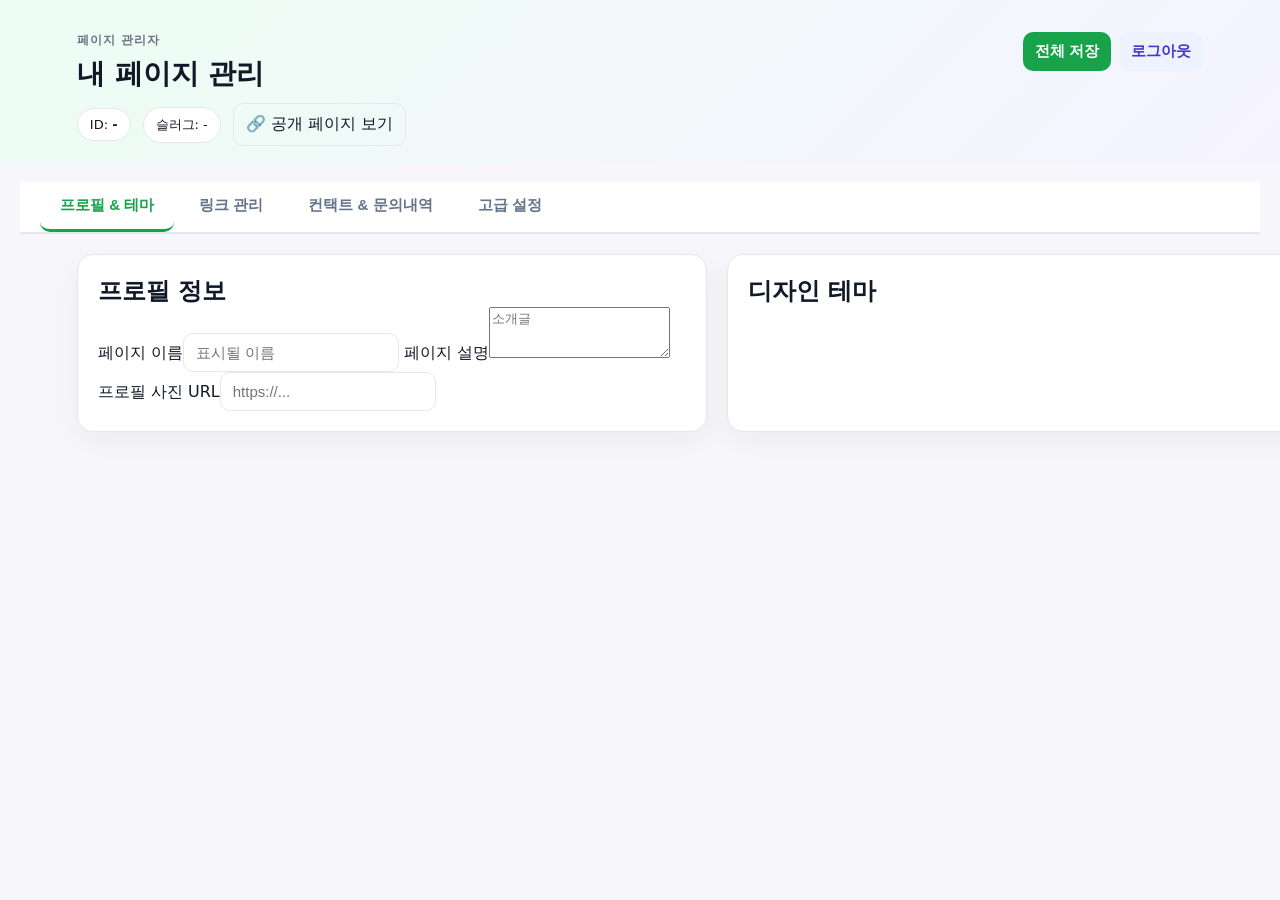
==== public/admin.html @ 9d615775 "fix: 체크리스트 세부 항목 추가 및 오타 수정" ====
<!DOCTYPE html>
<html lang="ko">
<head>
    <meta charset="UTF-8">
    <meta name="viewport" content="width=device-width, initial-scale=1.0">
    <title>페이지 관리자 센터</title>
    <link rel="stylesheet" href="css/style.css">
    <script src="/config.js"></script>
    <style>
        .admin-tabs { display: flex; gap: 5px; margin: 20px auto; max-width: 1200px; padding: 0 20px; border-bottom: 2px solid #e2e8f0; position: sticky; top: 0; background: #fff; z-index: 100; }
        .tab-btn { padding: 14px 20px; border: none; background: none; cursor: pointer; font-weight: 600; color: #64748b; border-bottom: 3px solid transparent; transition: all 0.2s; }
        .tab-btn:hover { color: #16a34a; }
        .tab-btn.active { color: #16a34a; border-bottom: 3px solid #16a34a; }
        .tab-content { display: none; animation: fadeIn 0.3s ease; }
        .tab-content.active { display: block; }
        @keyframes fadeIn { from { opacity: 0; transform: translateY(5px); } to { opacity: 1; } }
        .grid-container { display: grid; grid-template-columns: 1fr 1fr; gap: 20px; }
        @media (max-width: 768px) { .grid-container { grid-template-columns: 1fr; } }
    </style>
</head>
<body data-page-role="page-admin" class="page-admin">
    <header class="page-hero">
        <div>
            <p class="eyebrow">페이지 관리자</p>
            <h1 id="admin-page-title">내 페이지 관리</h1>
            <div class="page-context">
                <span class="badge">ID: <strong id="current-page-id">-</strong></span>
                <span class="badge" id="current-slug-badge">슬러그: -</span>
                <a id="public-link" class="ghost-link" href="#" target="_blank">🔗 공개 페이지 보기</a>
                <span id="env-badge" class="env-badge" style="display: none;"></span>
            </div>
        </div>
        <div class="hero-cta">
            <button class="primary" onclick="savePage()">전체 저장</button>
            <button class="secondary" onclick="logout()">로그아웃</button>
        </div>
    </header>

    <div id="save-status" class="alert" style="display: none;"></div>

    <nav class="admin-tabs">
        <button class="tab-btn active" onclick="switchTab('tab-profile')">프로필 & 테마</button>
        <button class="tab-btn" onclick="switchTab('tab-links')">링크 관리</button>
        <button class="tab-btn" onclick="switchTab('tab-contact')">컨택트 & 문의내역</button>
        <button class="tab-btn" onclick="switchTab('tab-advanced')">고급 설정</button>
    </nav>

    <main class="layout">
        <section id="tab-profile" class="tab-content active">
            <div class="grid-container">
                <section class="card profile-edit">
                    <div class="card-header"><h2>프로필 정보</h2></div>
                    <div class="form-stack">
                        <label>페이지 이름</label><input id="name" placeholder="표시될 이름">
                        <label>페이지 설명</label><textarea id="desc" rows="3" placeholder="소개글"></textarea>
                        <label>프로필 사진 URL</label><input id="photo" placeholder="https://...">
                    </div>
                </section>
                <section class="card theme-card">
                    <div class="card-header"><h2>디자인 테마</h2></div>
                    <div id="theme-options" class="theme-grid"></div>
                </section>
            </div>
        </section>

        <section id="tab-links" class="tab-content">
            <section class="card link-management">
                <div class="card-header"><h2>링크 목록</h2></div>
                <div class="platform-link-box">
                    <div id="platform-selector" class="platform-selector"></div>
                    <div class="platform-inputs">
                        <input id="platformHandle" placeholder="아이디"><input id="platformLinkName" placeholder="이름">
                        <button onclick="addPlatformLink()">플랫폼 추가</button>
                    </div>
                </div>
                <ul id="link-list" class="link-list"></ul>
            </section>
        </section>

        <section id="tab-contact" class="tab-content">
            <div class="grid-container">
                <section class="card contact-card">
                    <div class="card-header"><h2>문의 폼 설정</h2></div>
                    <div class="contact-settings form-stack">
                        <label class="inline-toggle"><input id="contactEnabled" type="checkbox"> <b>문의 섹션 활성화</b></label>
                        <input id="contactFormTitle" placeholder="폼 제목">
                        <input id="contactWebhook" placeholder="웹훅 URL">
                    </div>
                    <div class="card-header" style="margin-top: 20px;"><h3>폼 필드 구성</h3></div>
                    <div id="contact-schema-list" class="contact-schema-list"></div>
                    <form id="new-contact-field-form" class="form-stack" style="margin-top: 10px; border-top: 1px dashed #e5e7eb; padding-top: 10px;">
                        <div class="inline-inputs">
                            <input id="new-field-label" placeholder="필드 라벨 (예: 연락처)" required>
                            <select id="new-field-type">
                                <option value="text">Text</option>
                                <option value="email">Email</option>
                                <option value="tel">Tel</option>
                                <option value="url">URL</option>
                                <option value="textarea">Textarea</option>
                            </select>
                            <button type="submit">필드 추가</button>
                        </div>
                    </form>
                </section>
                <section class="card" id="contact-inbox-card">
                    <div class="card-header"><h2>문의 내역</h2></div>
                    <ul id="contact-submission-list" class="contact-submission-list"></ul>
                </section>
            </div>
        </section>

        <section id="tab-advanced" class="tab-content">
            <section class="card slug-card">
                <h2>슬러그 관리</h2>
                <input id="primary-slug-input" placeholder="대표 슬러그">
                <div id="slug-chip-list" class="pill-list"></div>
            </section>
        </section>
    </main>

    <script src="js/platforms.js"></script>
    <script src="js/script.js?v=2"></script>
</body>
</html>
---- public/css/style.css ----
body {
    font-family: "Noto Sans KR", "Inter", system-ui, -apple-system, sans-serif;
    margin: 0;
    padding: 0;
    background-color: #f7f7fb;
    color: #111827;
}
/* 탭 버튼 스타일 */
.admin-tabs {
    display: flex;
    gap: 10px;
    border-bottom: 2px solid #eee;
    margin-bottom: 20px;
    position: sticky; /* 상단 고정 */
    top: 0;
    background: white;
    z-index: 100;
    padding-top: 10px;
}

.tab-btn {
    padding: 10px 20px;
    border: none;
    background: none;
    cursor: pointer;
    font-weight: bold;
    color: #666;
}

.tab-btn.active {
    color: #16a34a; /* 강조 색상 */
    border-bottom: 3px solid #16a34a;
}

/* 콘텐츠 표시/숨김 */
.tab-content {
    display: none;
}

.tab-content.active {
    display: block;
}
.theme-scope {
    --theme-page-bg: #f7f7fb;
    --theme-card-bg: linear-gradient(145deg, #ffffff, #f9fafb);
    --theme-card-border: #e5e7eb;
    --theme-text: #0f172a;
    --theme-muted: #6b7280;
    --theme-accent: #16a34a;
    --theme-accent-strong: #065f46;
    --theme-link-bg: linear-gradient(135deg, #10b981, #16a34a);
    --theme-link-text: #ffffff;
    --theme-link-border: transparent;
    --theme-link-shadow: 0 12px 24px rgba(15, 23, 42, 0.15);
    --theme-card-shadow: 0 16px 40px rgba(15, 23, 42, 0.12);
    --theme-contact-bg: #f8fafc;
    --theme-contact-border: #e5e7eb;
}

.theme-scope.theme-midnight {
    --theme-page-bg: #0b1220;
    --theme-card-bg: linear-gradient(145deg, #0f172a, #0b1220);
    --theme-card-border: #1f2937;
    --theme-text: #e5e7eb;
    --theme-muted: #94a3b8;
    --theme-accent: #22d3ee;
    --theme-accent-strong: #0ea5e9;
    --theme-link-bg: linear-gradient(135deg, #22d3ee, #0ea5e9);
    --theme-link-text: #081018;
    --theme-link-border: #164e63;
    --theme-link-shadow: 0 14px 30px rgba(34, 211, 238, 0.18);
    --theme-card-shadow: 0 18px 36px rgba(0, 0, 0, 0.3);
    --theme-contact-bg: #111827;
    --theme-contact-border: #1f2937;
}

.theme-scope.theme-sunset {
    --theme-page-bg: #fff7ed;
    --theme-card-bg: linear-gradient(145deg, #fff7ed, #fef3c7);
    --theme-card-border: #fed7aa;
    --theme-text: #7c2d12;
    --theme-muted: #b45309;
    --theme-accent: #f97316;
    --theme-accent-strong: #c2410c;
    --theme-link-bg: linear-gradient(135deg, #fb923c, #f97316);
    --theme-link-text: #331103;
    --theme-link-border: #fdba74;
    --theme-link-shadow: 0 14px 28px rgba(249, 115, 22, 0.2);
    --theme-card-shadow: 0 18px 40px rgba(249, 115, 22, 0.18);
    --theme-contact-bg: #fffaf0;
    --theme-contact-border: #fed7aa;
}

.theme-scope.theme-mint {
    --theme-page-bg: #ecfeff;
    --theme-card-bg: linear-gradient(145deg, #ecfeff, #f0fdfa);
    --theme-card-border: #a5f3fc;
    --theme-text: #042f2e;
    --theme-muted: #0f766e;
    --theme-accent: #14b8a6;
    --theme-accent-strong: #0d9488;
    --theme-link-bg: linear-gradient(135deg, #34d399, #14b8a6);
    --theme-link-text: #022c22;
    --theme-link-border: #99f6e4;
    --theme-link-shadow: 0 14px 30px rgba(20, 184, 166, 0.2);
    --theme-card-shadow: 0 18px 40px rgba(45, 212, 191, 0.18);
    --theme-contact-bg: #e0f2fe;
    --theme-contact-border: #a5f3fc;
}

main {
    width: 100%;
}

h1, h2, h3 {
    color: #111827;
    margin: 0;
}

p {
    margin: 0;
}

input, button, select {
    padding: 10px 12px;
    font-size: 15px;
    border-radius: 10px;
    border: 1px solid #e5e7eb;
    outline: none;
    transition: border-color 0.2s ease, box-shadow 0.2s ease;
}

input:focus, select:focus {
    border-color: #4caf50;
    box-shadow: 0 0 0 3px rgba(76, 175, 80, 0.2);
}

button {
    background-color: #4CAF50;
    color: #fff;
    border: none;
    cursor: pointer;
    font-weight: 600;
}

button.secondary {
    background: #eef2ff;
    color: #4338ca;
}

button.primary {
    background: #16a34a;
    color: #fff;
}

button.ghost,
.ghost-link {
    background: transparent;
    border: 1px solid #e5e7eb;
    color: #111827;
}

button:hover,
.ghost-link:hover {
    filter: brightness(0.95);
}

.page-hero {
    display: flex;
    justify-content: space-between;
    align-items: flex-start;
    gap: 20px;
    padding: 32px 6vw 16px;
    background: linear-gradient(135deg, #ecfdf3, #f5f3ff);
}

.page-hero h1 {
    font-size: 28px;
    margin: 6px 0;
}

.eyebrow {
    letter-spacing: 0.08em;
    text-transform: uppercase;
    color: #6b7280;
    font-size: 12px;
    font-weight: 700;
}

.subtitle {
    color: #4b5563;
    margin-top: 4px;
}

.page-context {
    display: flex;
    flex-wrap: wrap;
    gap: 12px;
    align-items: center;
    margin-top: 10px;
}

.badge {
    background: #fff;
    border: 1px solid #e5e7eb;
    border-radius: 999px;
    padding: 8px 12px;
    font-size: 13px;
    color: #111827;
}

.env-badge {
    display: inline-flex;
    align-items: center;
    gap: 8px;
    padding: 6px 10px;
    border: 1px solid #d1d5db;
    border-radius: 999px;
    background: #f8fafc;
    color: #0f172a;
    font-weight: 600;
    font-size: 12px;
}

.env-badge .env-dot {
    width: 8px;
    height: 8px;
    border-radius: 50%;
    background: #16a34a;
    box-shadow: 0 0 0 2px #dcfce7;
}

.api-card {
    margin: 16px 6vw 0;
    padding: 16px;
}

.api-debug-header {
    display: flex;
    align-items: center;
    justify-content: space-between;
    gap: 12px;
    margin-bottom: 10px;
}

.api-debug-actions {
    display: flex;
    gap: 8px;
}

.api-debug-list {
    display: flex;
    flex-direction: column;
    gap: 10px;
}

.api-debug-row {
    display: flex;
    align-items: center;
    justify-content: space-between;
    gap: 12px;
    border: 1px dashed #e5e7eb;
    border-radius: 12px;
    padding: 10px 12px;
    background: #f9fafb;
}

.api-debug-row .env-dot {
    width: 10px;
    height: 10px;
    box-shadow: none;
}

.api-debug-row .env-dot.ok {
    background: #16a34a;
}

.api-debug-row .env-dot.fail {
    background: #ef4444;
}

.api-debug-row.active {
    border-color: #2563eb;
    background: #eef2ff;
}

.api-debug-label {
    flex: 1;
    display: flex;
    flex-direction: column;
    gap: 4px;
    font-size: 14px;
    color: #1f2937;
}

.badge.muted {
    background: #f3f4f6;
    color: #4b5563;
}

.ghost-link {
    padding: 10px 12px;
    border-radius: 10px;
    text-decoration: none;
    display: inline-flex;
    align-items: center;
    gap: 6px;
}

.layout {
    display: grid;
    grid-template-columns: repeat(auto-fit, minmax(320px, 1fr));
    gap: 18px;
    padding: 0 6vw 40px;
}

.card {
    background: #fff;
    border: 1px solid #e5e7eb;
    border-radius: 16px;
    box-shadow: 0 10px 30px rgba(17, 24, 39, 0.05);
    padding: 20px;
}

.card-header {
    display: flex;
    align-items: flex-start;
    justify-content: space-between;
    gap: 12px;
    flex-wrap: wrap;
}

.form-grid {
    display: grid;
    grid-template-columns: repeat(auto-fit, minmax(220px, 1fr));
    gap: 12px;
    margin-top: 12px;
}

.inline-inputs {
    display: grid;
    grid-template-columns: repeat(auto-fit, minmax(160px, 1fr));
    gap: 8px;
    width: min(720px, 100%);
}

.preview-card .preview {
    display: grid;
    grid-template-columns: repeat(auto-fit, minmax(240px, 1fr));
    align-items: flex-start;
    gap: 16px;
    border: 1px solid var(--theme-card-border);
    border-radius: 16px;
    padding: 16px;
    background: var(--theme-page-bg);
}

.preview.theme-scope .user-card {
    width: 100%;
}

.profile {
    text-align: center;
}

.profile-photo {
    border-radius: 50%;
    width: 120px;
    height: 120px;
    object-fit: cover;
    background: #f3f4f6;
}

.profile-description {
    color: #4b5563;
    margin-top: 8px;
    min-height: 24px;
}

.help-text {
    font-size: 12px;
    color: #6b7280;
    margin: 4px 0 0;
}

.status-banner {
    margin: 0 6vw 16px;
    padding: 12px 14px;
    border-radius: 12px;
    border: 1px solid #e5e7eb;
    background: #f8fafc;
    color: #0f172a;
    font-weight: 600;
}

.status-banner.success {
    border-color: #16a34a;
    background: #ecfdf3;
    color: #065f46;
}

.status-banner.error {
    border-color: #ef4444;
    background: #fef2f2;
    color: #991b1b;
}

.status-banner.info {
    border-color: #cbd5e1;
    background: #eef2ff;
    color: #312e81;
}

.status-banner.warning {
    border-color: #f59e0b;
    background: #fffbeb;
    color: #92400e;
}

.platform-selector {
    display: grid;
    grid-template-columns: repeat(auto-fit, minmax(48px, 1fr));
    gap: 8px;
    margin: 10px 0;
}

.platform-button {
    display: flex;
    align-items: center;
    justify-content: center;
    flex-direction: column;
    gap: 4px;
    padding: 8px 6px;
    border: 1px solid #ddd;
    border-radius: 8px;
    background: #fff;
    cursor: pointer;
    font-size: 18px;
    transition: border-color 0.2s, box-shadow 0.2s, background-color 0.2s;
}

.platform-button .platform-icon {
    width: 28px;
    height: 28px;
    object-fit: contain;
}

.platform-button .platform-button-label {
    font-size: 12px;
    color: #444;
    display: none;
}

.platform-button:hover {
    border-color: #4CAF50;
    box-shadow: 0 2px 4px rgba(0, 0, 0, 0.08);
}

.platform-button.active {
    border-color: #4CAF50;
    background-color: #e8f5e9;
}

.platform-inputs {
    display: grid;
    grid-template-columns: 1fr 1fr auto;
    gap: 8px;
    align-items: center;
}

.platform-link-box,
.custom-link-box {
    border: 1px solid #eee;
    border-radius: 8px;
    padding: 10px;
    background: #fff;
    margin: 8px 0;
}

.link-row .platform-label {
    min-width: 80px;
    font-weight: bold;
}

.platform-label {
    display: inline-flex;
    align-items: center;
    gap: 6px;
}

.platform-icon-small {
    width: 18px;
    height: 18px;
    object-fit: contain;
}

.platform-icon-fallback {
    display: inline-flex;
    align-items: center;
    justify-content: center;
}

.link-with-icon {
    display: inline-flex;
    align-items: center;
    gap: 8px;
}

.link-icon {
    width: 18px;
    height: 18px;
    object-fit: contain;
}

.link-row {
    display: flex;
    flex-direction: column;
    align-items: stretch;
    gap: 10px;
    margin: 8px 0;
    padding: 12px;
    border: 1px solid #e5e7eb;
    border-radius: 12px;
    background: #fff;
    transition: transform 0.18s ease, box-shadow 0.18s ease, background-color 0.18s ease, border-color 0.18s ease;
}

.link-list.drag-active .link-row,
#link-list.drag-active .link-row,
#sa-link-list.drag-active .link-row {
    transition: transform 0.18s ease, box-shadow 0.18s ease, background-color 0.18s ease, border-color 0.18s ease;
}

.link-row.dragging {
    opacity: 0.72;
    border-color: #c4d4ff;
    background: #eef2ff;
    box-shadow: 0 12px 20px rgba(76, 124, 248, 0.12);
    transform: scale(1.01);
}

.link-row.dragging .reorder-buttons {
    opacity: 0.5;
}

.link-row.drag-over {
    border-style: dashed;
    border-color: #22c55e;
    background: #f0fdf4;
    box-shadow: 0 10px 18px rgba(34, 197, 94, 0.08);
}

.link-row.drag-over[data-direction="down"] {
    transform: translateY(10px);
}

.link-row.drag-over[data-direction="up"] {
    transform: translateY(-10px);
}

.reorder-buttons {
    display: inline-flex;
    gap: 6px;
}

.reorder-buttons button {
    padding: 6px 10px;
    font-size: 13px;
    background-color: #f3f4f6;
    color: #111827;
    border-radius: 8px;
}

.inline-inputs input,
.link-row input {
    min-width: 140px;
}

.link-row-header {
    display: flex;
    align-items: center;
    gap: 12px;
    justify-content: space-between;
}

.link-row-meta {
    display: inline-flex;
    align-items: center;
    gap: 8px;
    padding: 6px 10px;
    background: #f8fafc;
    border-radius: 10px;
    font-weight: 600;
}

.link-row-fields {
    display: grid;
    gap: 8px;
}

.link-row-actions {
    display: flex;
    align-items: center;
    gap: 10px;
    flex-wrap: wrap;
}

.pill-button,
.link-row-actions a {
    display: inline-flex;
    align-items: center;
    justify-content: center;
    gap: 6px;
    padding: 8px 12px;
    border-radius: 10px;
    text-decoration: none;
    font-weight: 600;
}

.link-row-actions a {
    background: #eef2ff;
    color: #4338ca;
}

.pill-button.danger {
    background: #fee2e2;
    color: #991b1b;
    border: 1px solid #fecaca;
}

.pill-button.secondary {
    background: #ecfdf3;
    color: #15803d;
    border: 1px solid #bbf7d0;
}

.link-list-title {
    margin-top: 10px;
    margin-bottom: 4px;
    color: #333;
}

.custom-icon-preview {
    width: 24px;
    height: 24px;
    object-fit: contain;
    border-radius: 4px;
}

.hero-cta {
    display: flex;
    gap: 8px;
}

ul.link-list,
ul#links-list,
ul#link-list,
ul#sa-link-list,
ul#pages,
ul#sa-slug-list {
    list-style: none;
    padding: 0;
    margin: 12px 0 0;
}

.link-list li,
#link-list li,
#sa-link-list li,
#sa-slug-list li {
    background: #f9fafb;
    border: 1px solid #e5e7eb;
    border-radius: 12px;
    padding: 10px;
}

.links h3 {
    text-align: left;
    margin-bottom: 6px;
}

.links ul {
    padding: 0;
}

.links li {
    list-style: none;
    margin: 6px 0;
}

.page-list {
    display: grid;
    grid-template-columns: 2fr 1fr;
    gap: 16px;
    padding: 0 6vw 40px;
}

.page-list .card {
    grid-column: span 2;
}

.page-list .card.page-listing {
    grid-column: span 1;
}

.page-list .card.page-form {
    grid-column: span 1;
}

.import-card {
    grid-column: span 2;
}

.bulk-upload-controls {
    display: flex;
    flex-wrap: wrap;
    gap: 10px;
    align-items: center;
    margin: 10px 0;
}

.bulk-upload-controls input[type="file"] {
    padding: 8px;
}

.bulk-preview {
    border: 1px dashed #cbd5e1;
    background: #f8fafc;
    border-radius: 12px;
    padding: 12px;
    margin-top: 8px;
}

.bulk-preview table {
    width: 100%;
    border-collapse: collapse;
    margin-top: 8px;
    font-size: 14px;
}

.bulk-preview th,
.bulk-preview td {
    border-bottom: 1px solid #e5e7eb;
    padding: 6px;
    text-align: left;
}

.bulk-preview tr:last-child td {
    border-bottom: none;
}

#pages li {
    display: flex;
    flex-direction: column;
    gap: 6px;
    align-items: flex-start;
    background: #fff;
    border: 1px solid #e5e7eb;
    border-radius: 12px;
    padding: 12px;
    margin-bottom: 10px;
}

.page-meta {
    display: flex;
    flex-wrap: wrap;
    gap: 8px;
    align-items: center;
}

.plan-badge {
    padding: 4px 8px;
    background: #ecfdf3;
    border: 1px solid #bbf7d0;
    border-radius: 999px;
    color: #166534;
    font-size: 12px;
}

.page-actions {
    display: flex;
    gap: 8px;
    flex-wrap: wrap;
}

.preview-link {
    color: #0f172a;
    background: #f8fafc;
    border: 1px solid #e2e8f0;
    border-radius: 10px;
    padding: 8px 10px;
    text-decoration: none;
}

.page-admin header nav ul {
    list-style: none;
    padding: 0;
}

header {
    padding: 20px 6vw;
}

.login-form,
.profile-edit,
.page-creation,
.ads-management,
.link-management,
.links,
.profile {
    text-align: left;
}

.login-form {
    display: grid;
    gap: 10px;
    max-width: 360px;
    margin: 20px auto;
}

.login-actions {
    display: flex;
    flex-wrap: wrap;
    gap: 8px;
}

.login-actions button {
    flex: 1 1 180px;
}

.oauth-actions {
    display: flex;
    flex-wrap: wrap;
    gap: 8px;
}

.code-block {
    background: #0b1727;
    color: #e5e7eb;
    padding: 12px;
    border-radius: 10px;
    font-family: "JetBrains Mono", "Fira Code", monospace;
    overflow-x: auto;
    margin-top: 4px;
    white-space: pre-wrap;
}

.page-list-controls {
    display: flex;
    justify-content: flex-end;
    margin-bottom: 8px;
}

.pagination {
    display: flex;
    align-items: center;
    justify-content: center;
    gap: 12px;
    margin-top: 12px;
}

.pagination button[disabled] {
    opacity: 0.5;
    cursor: not-allowed;
}

/* User page (link-in-bio) */
body.user-view {
    min-height: 100vh;
    background: var(--theme-page-bg);
    display: flex;
    justify-content: center;
    align-items: center;
    padding: 32px 16px 40px;
    color: var(--theme-text);
}

.user-shell {
    width: min(720px, 100%);
}

.user-card {
    background: var(--theme-card-bg);
    border-radius: 24px;
    padding: 28px;
    box-shadow: var(--theme-card-shadow);
    display: flex;
    flex-direction: column;
    gap: 18px;
    align-items: center;
    text-align: center;
    border: 1px solid var(--theme-card-border);
}

.user-header h1 {
    font-size: 24px;
    margin: 0;
    color: var(--theme-text);
}

.user-profile {
    display: flex;
    flex-direction: column;
    align-items: center;
    gap: 10px;
}

.user-avatar {
    width: 120px;
    height: 120px;
    border-radius: 50%;
    object-fit: cover;
    border: 4px solid rgba(255, 255, 255, 0.8);
    box-shadow: var(--theme-card-shadow);
}

.user-links {
    width: 100%;
}

.user-links h3 {
    margin-bottom: 10px;
    color: var(--theme-text);
}

.link-stack {
    list-style: none;
    padding: 0;
    margin: 0;
    display: flex;
    flex-direction: column;
    gap: 12px;
}

.link-stack .link-with-icon {
    background: var(--theme-link-bg);
    color: var(--theme-link-text);
    padding: 14px 16px;
    border-radius: 14px;
    display: inline-flex;
    align-items: center;
    justify-content: center;
    gap: 10px;
    text-decoration: none;
    font-weight: 700;
    letter-spacing: 0.01em;
    box-shadow: var(--theme-link-shadow);
    transition: transform 0.15s ease, box-shadow 0.15s ease;
    width: 100%;
      box-sizing: border-box;
    border: 1px solid var(--theme-link-border);
}

.link-stack .link-with-icon:hover {
    transform: translateY(-2px);
    box-shadow: 0 18px 32px rgba(15, 23, 42, 0.18);
}

.user-footer {
    color: var(--theme-muted);
    font-size: 13px;
}

.link-privacy {
    display: inline-flex;
    align-items: center;
    gap: 6px;
    font-size: 12px;
    color: #4b5563;
}

.link-privacy input {
    width: 14px;
    height: 14px;
}

.pill-list {
    display: flex;
    flex-wrap: wrap;
    gap: 8px;
    margin-top: 10px;
}

.pill {
    display: inline-flex;
    align-items: center;
    gap: 6px;
    background: #eef2ff;
    border: 1px solid #e5e7eb;
    color: #4338ca;
    border-radius: 999px;
    padding: 6px 10px;
    font-size: 13px;
}

.pill button {
    border: none;
    background: transparent;
    color: #6b7280;
    cursor: pointer;
}

.usage-card .usage-meter {
    margin-top: 12px;
    display: flex;
    flex-direction: column;
    gap: 10px;
}

.theme-grid {
    display: grid;
    grid-template-columns: repeat(auto-fit, minmax(220px, 1fr));
    gap: 12px;
    margin-top: 10px;
}

.theme-tile {
    border: 1px solid #e5e7eb;
    border-radius: 14px;
    padding: 12px;
    background: #fff;
    display: flex;
    gap: 12px;
    align-items: center;
    cursor: pointer;
    transition: border-color 0.18s ease, box-shadow 0.18s ease, transform 0.18s ease;
}

.theme-tile:hover {
    border-color: #c7d2fe;
    box-shadow: 0 10px 20px rgba(0, 0, 0, 0.06);
    transform: translateY(-1px);
}

.theme-tile.active {
    border-color: #4f46e5;
    box-shadow: 0 14px 26px rgba(79, 70, 229, 0.12);
}

.theme-swatch {
    width: 52px;
    height: 52px;
    border-radius: 12px;
    border: 1px solid #e5e7eb;
    display: grid;
    grid-template-columns: repeat(2, 1fr);
    grid-template-rows: repeat(2, 1fr);
    overflow: hidden;
}

.theme-swatch span {
    display: block;
    width: 100%;
    height: 100%;
}

.theme-meta {
    display: flex;
    flex-direction: column;
    gap: 4px;
}

.theme-meta .title {
    font-weight: 700;
    color: #111827;
}

.theme-meta .desc {
    font-size: 13px;
    color: #4b5563;
}

.meter-bar {
    background: #f3f4f6;
    border-radius: 999px;
    height: 14px;
    width: 100%;
    overflow: hidden;
    border: 1px solid #e5e7eb;
}

.meter-bar-inner {
    height: 100%;
    width: 0;
    background: linear-gradient(90deg, #34d399, #16a34a);
    transition: width 0.3s ease;
}

.meter-labels {
    display: flex;
    justify-content: space-between;
    align-items: center;
    gap: 10px;
}

.usage-count {
    font-weight: 700;
    color: #111827;
}

.slug-editor {
    display: flex;
    flex-direction: column;
    gap: 10px;
}

.field-label {
    font-size: 13px;
    color: #4b5563;
    font-weight: 600;
}

.private-links-summary {
    margin-top: 10px;
    padding: 10px;
    border-radius: 12px;
    background: #f8fafc;
    border: 1px solid #e5e7eb;
    color: #334155;
    font-size: 13px;
}

.private-links-summary strong {
    color: #111827;
}

.contact-schema-list {
    margin-top: 12px;
    display: flex;
    flex-direction: column;
    gap: 8px;
}

.contact-row {
    display: grid;
    grid-template-columns: 1.2fr 1fr 1fr 1fr auto auto;
    gap: 8px;
    align-items: center;
}

.contact-row .pill-button {
    justify-self: end;
}

.contact-settings {
    margin-top: 16px;
    display: flex;
    flex-direction: column;
    gap: 6px;
}

.contact-settings input {
    width: 100%;
}

.user-contact {
    margin-top: 18px;
    padding: 16px;
    border: 1px solid var(--theme-contact-border);
    border-radius: 14px;
    background: var(--theme-contact-bg);
}

.contact-form {
    display: flex;
    flex-direction: column;
    gap: 12px;
    margin-top: 10px;
}

.contact-field-stack {
    display: flex;
    flex-direction: column;
    gap: 10px;
}

.contact-field {
    display: flex;
    flex-direction: column;
    gap: 6px;
}

.contact-label {
    font-weight: 700;
    color: var(--theme-text);
    font-size: 14px;
}

.contact-field input,
.contact-field textarea,
.contact-field select {
    padding: 10px 12px;
    border-radius: 10px;
    border: 1px solid #d1d5db;
    background: #fff;
    font-size: 14px;
}

.contact-field textarea {
    min-height: 96px;
    resize: vertical;
}

.contact-field input:focus,
.contact-field textarea:focus,
.contact-field select:focus {
    outline: 2px solid #4f46e5;
    border-color: #4f46e5;
}

.contact-field .checkbox-group {
    display: flex;
    flex-direction: column;
    gap: 6px;
}

.contact-field .checkbox-item {
    display: flex;
    align-items: center;
    gap: 8px;
    font-size: 14px;
    color: #111827;
}

.inline-toggle {
    display: inline-flex;
    align-items: center;
    gap: 6px;
    font-size: 13px;
    color: #374151;
}

.contact-actions {
    display: flex;
    justify-content: flex-end;
    gap: 10px;
    align-items: center;
}

.turnstile-container {
    margin-top: 12px;
}

#user-contact-status {
    margin: 0;
}

.preset-row {
    display: flex;
    gap: 8px;
    flex-wrap: wrap;
    margin-top: 8px;
}

.preset-chip {
    border: 1px solid #e5e7eb;
    border-radius: 12px;
    padding: 8px 10px;
    background: #fff;
    cursor: pointer;
    display: inline-flex;
    gap: 6px;
    align-items: center;
    font-size: 13px;
}

.preset-chip:hover {
    border-color: #c7d2fe;
    background: #eef2ff;
}

.onboarding-card {
    border: 1px solid #c7d2fe;
    background: linear-gradient(135deg, #eef2ff, #ecfdf3);
}

.alert {
    margin: 16px;
    padding: 12px 16px;
    border-radius: 8px;
    background: #f3f4f6;
    color: #111827;
    border: 1px solid #e5e7eb;
}

.alert[data-tone="success"] {
    background: #ecfdf3;
    border-color: #a7f3d0;
    color: #065f46;
}

.alert[data-tone="error"] {
    background: #fef2f2;
    border-color: #fecdd3;
    color: #991b1b;
}

.alert[data-tone="info"] {
    background: #eff6ff;
    border-color: #bfdbfe;
    color: #1e3a8a;
}

.contact-submission-list {
    list-style: none;
    padding: 0;
    margin: 12px 0 0;
    display: flex;
    flex-direction: column;
    gap: 12px;
}

.contact-submission {
    border: 1px solid #e5e7eb;
    border-radius: 12px;
    padding: 12px;
    background: #fff;
}

.contact-submission header {
    display: flex;
    justify-content: space-between;
    align-items: center;
    font-size: 12px;
    color: #6b7280;
    margin-bottom: 8px;
}

.contact-answer {
    display: grid;
    grid-template-columns: 120px 1fr;
    gap: 8px;
    font-size: 14px;
    color: #111827;
}

.contact-answer .label {
    font-weight: 700;
    color: #4b5563;
}

/* 권한별 UI 제어 */
/* Viewer는 모든 수정 UI를 숨김 */
.role-viewer .page-hero .hero-cta .primary,
.role-viewer .link-management,
.role-viewer .contact-card,
.role-viewer .slug-card,
.role-viewer #tab-advanced {
    display: none;
}

/* Editor는 고급 설정(슬러그 관리 등)만 숨김 */
.role-editor #tab-advanced {
    display: none;
}
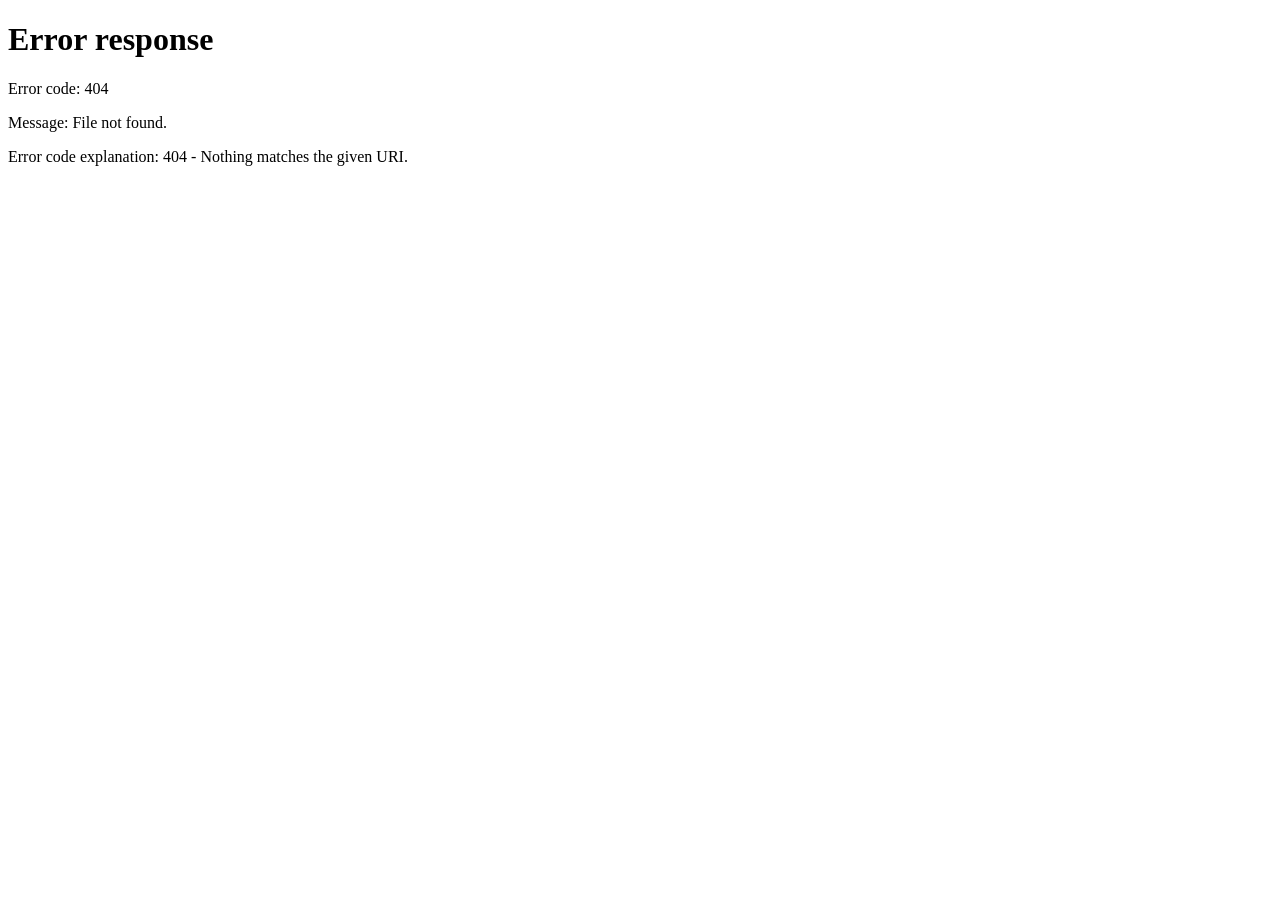
==== commit bc2f42a3: "fix: 체크리스트 세부 항목 추가 및 오타 수정" ====
--- a/public/admin.html
+++ b/public/admin.html
@@ -119,6 +119,6 @@
     </main>
 
     <script src="js/platforms.js"></script>
-    <script src="js/script.js?v=2"></script>
+    <script src="js/script.js?v=4"></script>
 </body>
 </html>
